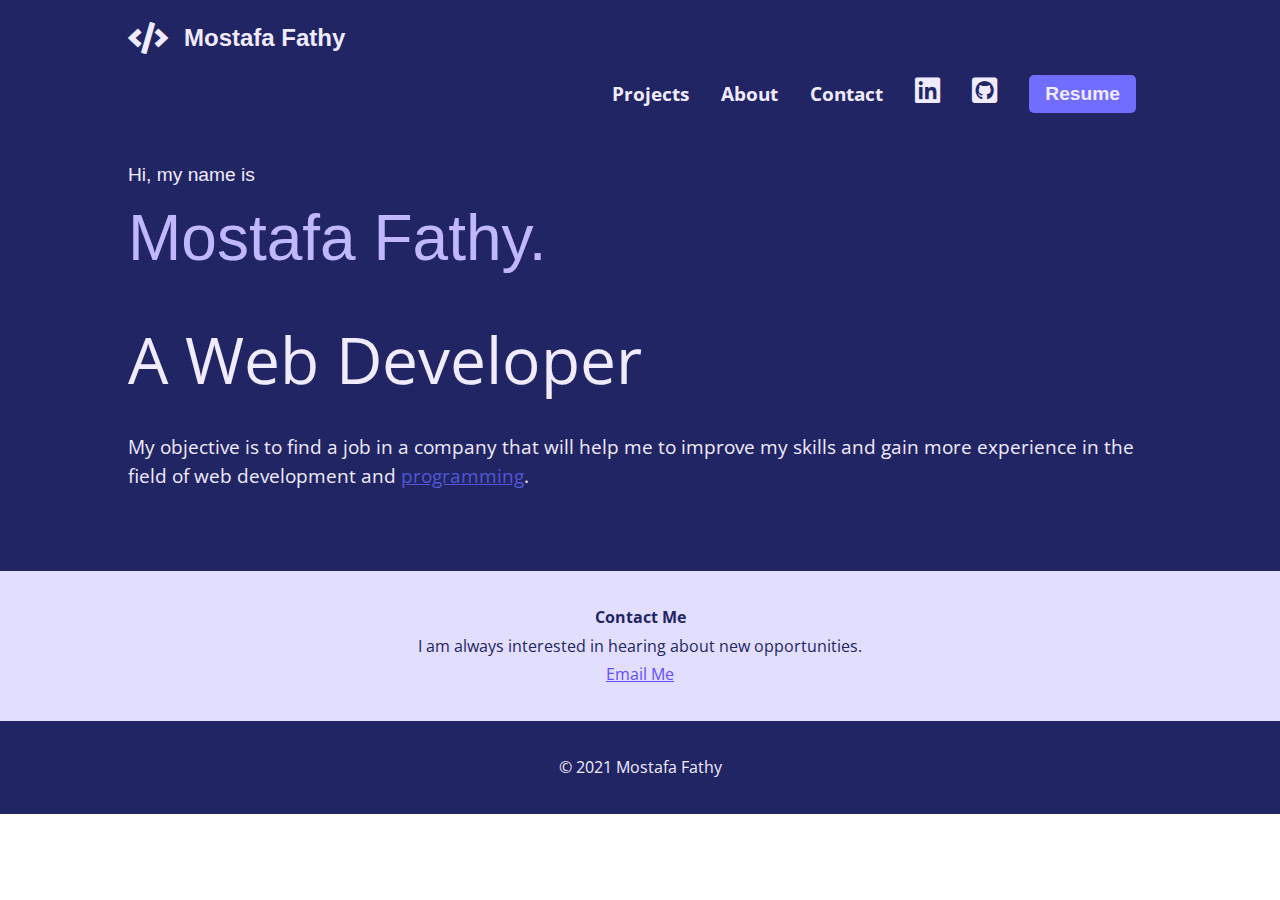
==== index.html @ 65a541f8 "gamed" ====
<!DOCTYPE html>
<html lang="en">
  <head>
    <meta charset="UTF-8" />
    <meta name="viewport" content="width=device-width, initial-scale=1.0" />
    <link
      href="https://fonts.googleapis.com/css2?family=Open+Sans:ital,wght@0,300;0,400;0,500;0,600;0,700;0,800;1,300;1,400;1,500;1,600;1,700;1,800&display=swap"
      rel="stylesheet"
    />
    <link
      href="https://cdnjs.cloudflare.com/ajax/libs/font-awesome/5.15.4/css/all.min.css"
      rel="stylesheet"
    />
    <link rel="stylesheet" href="style.css" />
    <title>Mostafa Fathy Portfolio</title>
  </head>
  <body>
    <div class="main">
    <header>
      <h1><span class="fas fa-code"></span> Mostafa Fathy</h1>
      <nav>
        <ul>
          <li><a href="#">Projects</a></li>
          <li><a href="#">About</a></li>
          <li><a href="#">Contact</a></li>
          <li><a href="#"><span class="fab fa-linkedin" aria-hidden="true"></span></a></li>
          <li><a href="#"><span class="fab fa-github-square" aria-hidden="true"></span></a></li>
          <li><a href="#"><button>Resume</button></a></li>
        </ul>
      </nav>
    </header>
    <main>
      <section id="intro">
        <p id="name">Hi, my name is <span>Mostafa Fathy.</span></p>
        <h2>A Web Developer</h2>
        <p>
          My objective is to find a job in a company that will help me to improve
          my skills and gain more experience in the field of web development and
          <a href="#">programming</a>.
        </p>
      </section>
    </div>
</main>

      <section id="contact">
        <p><span>Contact Me</span><br />I am always interested in hearing about
          new opportunities.<br /><a href="mailto:mostafa@example.com">Email Me</a></p>
      </section>
      <footer>
        <p>&copy; 2021 Mostafa Fathy</p>
      </footer>
  </body>
</html>
---- style.css ----
:root {
    --primary-color: #f0ebff;
    --secondary-color: #716eff;
    --dark-color: #222564;
    --light-color: #f0ebff;
    --main-font: "Open Sans", sans-serif;
    --secondary-font: "Montserrat", sans-serif;
    --links-color: #5157d0;
  }
  
  html {
    box-sizing: border-box;
  }
  
  *,
  *::before,
  *::after {
    box-sizing: inherit;
  }
  
  * {
    margin: 0;
    padding: 0;
  }
  
  body {
    font-family: var(--main-font);
    line-height: 1.8;
    margin: 0;
  }
  
  header {
    background-color: var(--dark-color);
    color: var(--light-color);
    padding: 1rem 8rem;
  }
  
  header h1 {
    font-family: var(--secondary-font);
    font-size: 1.5rem;
    display: flex;
    align-items: center;
    margin-bottom: 1rem;
  }
  
  header h1 span {
    font-size: 2rem;
    margin-right: 1rem;
  }
  
  nav ul {
    display: flex;
    justify-content: flex-end;
    align-items: center;
    list-style: none;
  }
  
  nav ul li {
    margin: 0 1rem;
  }
  
  nav ul li a {
    color: var(--light-color);
    font-size: 1.2rem;
    font-weight: bold;
    text-decoration: none;
  }
  nav ul li a span{
    font-size: 150%;
  }
  
  nav ul li a:hover {
    color: var(--secondary-color);
  }
  
  nav ul li a button {
    background-color: var(--secondary-color);
    color: var(--light-color);
    border: none;
    padding: 0.5rem 1rem;
    border-radius: 5px;
    font-weight: bold;
    font-size: 1.2rem;
    cursor: pointer;
  }
  
  nav ul li a button:hover {
    background-color: var(--light-color);
    color: var(--secondary-color);
  }
  .main{
    background-color: #222564;
  }

  main {
    padding: 2rem 8rem;
  }
  
  #intro {
    background-color: var(--dark-color);
    color: var(--light-color);
    padding-bottom: 2rem;
  }
  
  #intro p {
    font-size: 1.2rem;
    margin-bottom: 1rem;
    line-height: 1.5;
  }
  
  #intro #name {
    font-family: var(--secondary-font);
  }
  
  #intro #name span {
    color: #c0b7ff;
    font-size: 4rem;
    display: block;
  }
  
  #intro h2 {
    font-size: 4rem;
    font-weight: normal;
    margin-bottom: 1rem;
  }
  
  #intro a {
    text-decoration: underline;
    color: var(--links-color);
  }
  
  #intro a:hover {
    color: var(--secondary-color);
    text-decoration: none;
  }
  
  #contact {
    background-color: #e2deff;
    color: var(--dark-color);
    padding: 2rem 0;
    text-align: center;
  }
  
  #contact span {
    font-weight: bolder;
  }
  
  #contact a {
    color: #634fff;
  }
  
  #contact a:hover {
    color: var(--secondary-color);
  }
  footer{
    background-color: #222564;
    color: var(--light-color);
    padding: 2rem 8rem;
    text-align: center;
  }
  
  @media screen and (max-width: 768px) {
    header {
      padding: 1rem;
    }
  
    header h1 {
      font-size: 1.2rem;
      margin-bottom: 0.5rem;
    }
  
    header h1 span {
      font-size: 1.5rem;
      margin-right: 0.5rem;
    }
  
    nav ul li {
      margin: 0 0.5rem;
    }
  
    nav ul li a {
      font-size: 1rem;
    }
  
    nav ul li a button {
      padding: 0.5rem;
      font-size: 1rem;
    }
  
    main {
      padding: 2rem;
    }
  
    #intro h2 {
      font-size: 3rem;
    }
  
    #intro p {
      font-size: 1rem;
    }
  
    #intro #name span {
      font-size: 2.5rem;
    }
  }
  
  @media screen and (max-width: 576px) {
    header h1 {
      flex-direction: column;
      align-items: flex-start;
    }
  
    header h1 span {
      margin-right: 0;
      margin-bottom: 0.5rem;
    }
  }
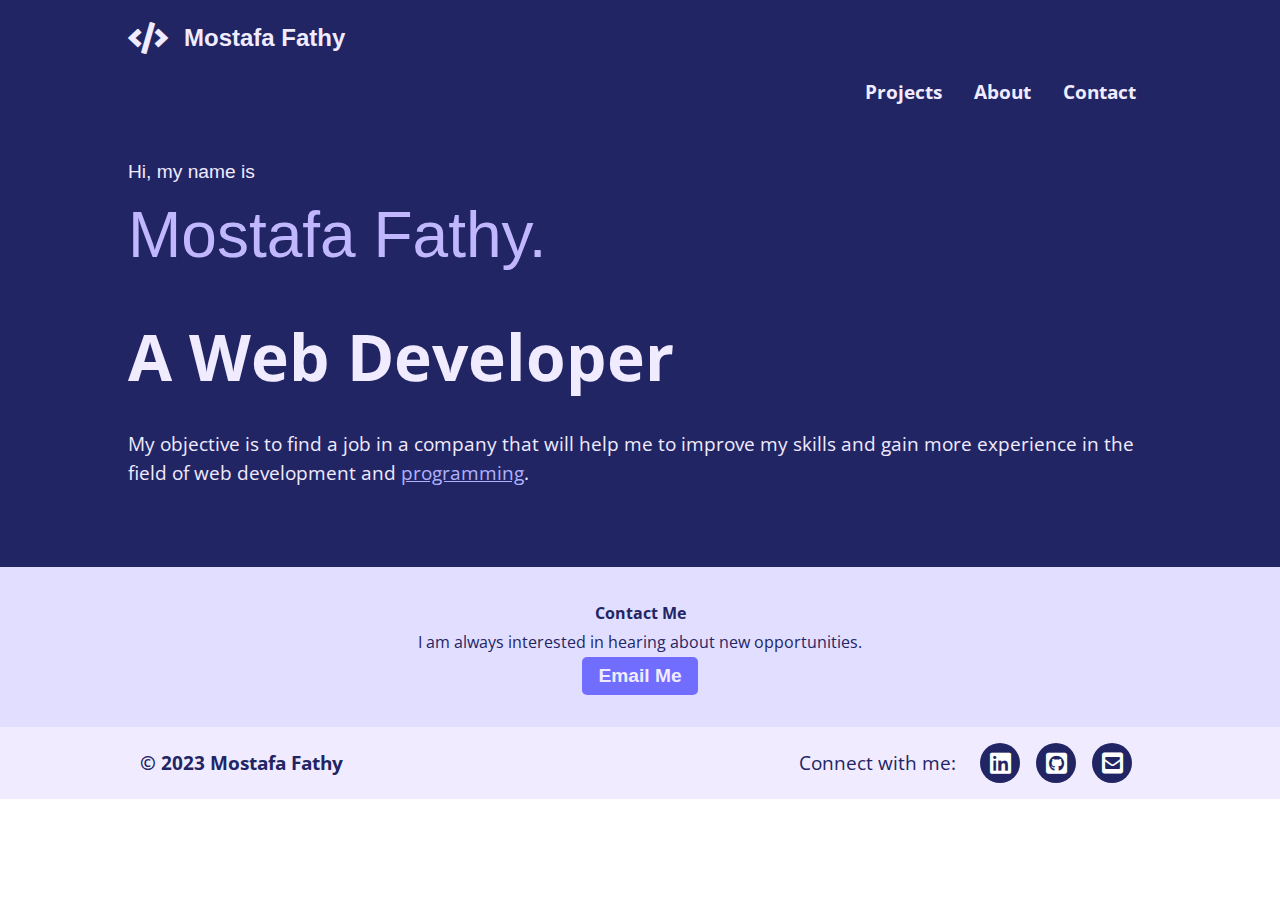
==== commit 14ff0940: "yarab" ====
--- a/index.html
+++ b/index.html
@@ -16,19 +16,21 @@
   </head>
   <body>
     <div class="main">
-    <header>
-      <h1><span class="fas fa-code"></span> Mostafa Fathy</h1>
-      <nav>
-        <ul>
-          <li><a href="#">Projects</a></li>
-          <li><a href="#">About</a></li>
-          <li><a href="#">Contact</a></li>
-          <li><a href="#"><span class="fab fa-linkedin" aria-hidden="true"></span></a></li>
-          <li><a href="#"><span class="fab fa-github-square" aria-hidden="true"></span></a></li>
-          <li><a href="#"><button>Resume</button></a></li>
-        </ul>
-      </nav>
-    </header>
+      <header>
+        <h1><span class="fas fa-code"></span> Mostafa Fathy</h1>
+        <nav>
+          <ul>
+            <li><a href="#projects">Projects</a></li>
+            <li><a href="#about">About</a></li>
+            <li><a href="#contact">Contact</a></li>
+          </ul>
+        </nav>
+        <div class="menu-toggle">
+          <span></span>
+          <span></span>
+          <span></span>
+        </div>
+      </header>
     <main>
       <section id="intro">
         <p id="name">Hi, my name is <span>Mostafa Fathy.</span></p>
@@ -44,10 +46,23 @@
 
       <section id="contact">
         <p><span>Contact Me</span><br />I am always interested in hearing about
-          new opportunities.<br /><a href="mailto:mostafa@example.com">Email Me</a></p>
+          new opportunities.<br /><a href="mailto:mostafafathy1503@gmail.com"><button>Email Me</button></a></p>
       </section>
       <footer>
-        <p>&copy; 2021 Mostafa Fathy</p>
+        <div class="footer-container">
+          <div class="footer-left">
+            <p>&copy; 2023 Mostafa Fathy</p>
+          </div>
+          <div class="footer-right">
+            <p>Connect with me:</p>
+            <ul class="social-links">
+              <li><a href="https://www.linkedin.com/in/mostafafathy/" target="_blank" rel="noopener"><span class="fab fa-linkedin" aria-hidden="true"></span></a></li>
+              <li><a href="https://github.com/MostafaFathy1503" target="_blank" rel="noopener"><span class="fab fa-github-square" aria-hidden="true"></span></a></li>
+              <li><a href="mailto:mostafafathy1503@gmail.com"><span class="fas fa-envelope-square" aria-hidden="true"></span></a></li>
+            </ul>
+          </div>
+        </div>
       </footer>
+      
   </body>
 </html>--- a/style.css
+++ b/style.css
@@ -1,217 +1,298 @@
 :root {
-    --primary-color: #f0ebff;
-    --secondary-color: #716eff;
-    --dark-color: #222564;
-    --light-color: #f0ebff;
-    --main-font: "Open Sans", sans-serif;
-    --secondary-font: "Montserrat", sans-serif;
-    --links-color: #5157d0;
+  --primary-color: #f0ebff;
+  --secondary-color: #716eff;
+  --dark-color: #222564;
+  --light-color: #f0ebff;
+  --main-font: "Open Sans", sans-serif;
+  --secondary-font: "Montserrat", sans-serif;
+  --links-color: #b0b2fd;
+}
+
+html {
+  box-sizing: border-box;
+}
+
+*,
+*::before,
+*::after {
+  box-sizing: inherit;
+}
+
+* {
+  margin: 0;
+  padding: 0;
+}
+
+body {
+  font-family: var(--main-font);
+  line-height: 1.8;
+  margin: 0;
+}
+
+header {
+  background-color: var(--dark-color);
+  color: var(--light-color);
+  padding: 1rem 8rem;
+}
+
+header h1 {
+  font-family: var(--secondary-font);
+  font-size: 1.5rem;
+  display: flex;
+  align-items: center;
+  margin-bottom: 1rem;
+}
+
+header h1 span {
+  font-size: 2rem;
+  margin-right: 1rem;
+}
+
+nav ul {
+  display: flex;
+  justify-content: flex-end;
+  align-items: center;
+  list-style: none;
+}
+
+nav ul li {
+  margin: 0 1rem;
+}
+
+nav ul li a {
+  color: var(--light-color);
+  font-size: 1.2rem;
+  font-weight: bold;
+  text-decoration: none;
+}
+
+nav ul li a span {
+  font-size: 150%;
+}
+
+nav ul li a:hover {
+  color: var(--secondary-color);
+}
+
+nav ul li a button {
+  background-color: var(--secondary-color);
+  color: var(--light-color);
+  border: none;
+  padding: 0.5rem 1rem;
+  border-radius: 5px;
+  font-weight: bold;
+  font-size: 1.2rem;
+  cursor: pointer;
+}
+
+nav ul li a button:hover {
+  background-color: var(--light-color);
+  color: var(--secondary-color);
+}
+
+.main {
+  background-color: #222564;
+}
+
+main {
+  padding: 2rem 8rem;
+}
+
+#intro {
+  background-color: var(--dark-color);
+  color: var(--light-color);
+  padding-bottom: 2rem;
+}
+
+#intro p {
+  font-size: 1.2rem;
+  margin-bottom: 1rem;
+  line-height: 1.5;
+}
+
+#intro #name {
+  font-family: var(--secondary-font);
+}
+
+#intro #name span {
+  color: #c0b7ff;
+  font-size: 4rem;
+  display: block;
+}
+
+#intro h2 {
+  font-size: 4rem;
+  font-weight: bolder;
+  margin-bottom: 1rem;
+}
+
+#intro a {
+  text-decoration: underline;
+  color: var(--links-color);
+}
+
+#intro a:hover {
+  color: var(--secondary-color);
+  text-decoration: none;
+}
+
+#contact {
+  background-color: #e2deff;
+  color: var(--dark-color);
+  padding: 2rem 0;
+  text-align: center;
+}
+
+#contact span {
+  font-weight: bolder;
+}
+
+#contact a {
+  color: #634fff;
+}
+
+#contact a:hover {
+  color: var(--secondary-color);
+}
+
+#contact button {
+  background-color: var(--secondary-color);
+  color: var(--light-color);
+  border: none;
+  padding: 0.5rem 1rem;
+  border-radius: 5px;
+  font-weight: bold;
+  font-size: 1.2rem;
+  cursor: pointer;
+}
+
+footer {
+  background-color: #f0ebff;
+  color: #222564;
+  padding: 1rem 2rem;
+  font-size: 1.2rem;
+  display: flex;
+  justify-content: center;
+}
+
+.footer-container {
+  display: flex;
+  align-items: center;
+  justify-content: space-between;
+  max-width: 1000px;
+  width: 100%;
+}
+
+.footer-left {
+  font-weight: bold;
+}
+
+.footer-right {
+  display: flex;
+  align-items: center;
+}
+
+.footer-right p {
+  margin-right: 1rem;
+}
+
+.social-links {
+  display: flex;
+  list-style: none;
+}
+
+.social-links li {
+  margin: 0 0.5rem;
+}
+
+.social-links li a {
+  display: flex;
+  align-items: center;
+  justify-content: center;
+  width: 2.5rem;
+  height: 2.5rem;
+  border-radius: 50%;
+  color: #fff;
+  background-color: #222564;
+  text-decoration: none;
+  transition: background-color 0.3s ease-out;
+}
+
+.social-links li a:hover {
+  background-color: #716eff;
+}
+
+.social-links li a span {
+  font-size: 1.5rem;
+}
+
+@media screen and (max-width: 768px) {
+  header {
+    padding: 1rem;
+  }
+
+  header h1 {
+    font-size: 1.2rem;
+    margin-bottom: 0.5rem;
+  }
+
+  header h1 span {
+    font-size: 1.5rem;
+    margin-right: 0.5rem;
+  }
+
+  nav ul li {
+    margin: 0 0.5rem;
+  }
+
+  nav ul li a {
+    font-size: 1rem;
+  }
+
+  nav ul li a button {
+    padding: 0.5rem;
+    font-size: 1rem;
+  }
+
+  main {
+    padding: 2rem;
+  }
+
+  #intro h2 {
+    font-size: 3rem;
+  }
+
+  #intro p {
+    font-size: 1rem;
+  }
+
+  #intro #name span {
+    font-size: 2.5rem;
+  }
+}
+
+@media screen and (max-width: 576px) {
+  header h1 {
+    flex-direction: column;
+    align-items: flex-start;
+  }
+
+  header h1 span {
+    margin-right: 0;
+    margin-bottom: 0.5rem;
+  }
+}
+@media only screen and (max-width: 600px) {
+  .footer-container {
+    flex-direction: column;
+    align-items: center;
   }
   
-  html {
-    box-sizing: border-box;
+  .footer-left {
+    margin-bottom: 1rem;
   }
   
-  *,
-  *::before,
-  *::after {
-    box-sizing: inherit;
-  }
-  
-  * {
-    margin: 0;
-    padding: 0;
-  }
-  
-  body {
-    font-family: var(--main-font);
-    line-height: 1.8;
-    margin: 0;
-  }
-  
-  header {
-    background-color: var(--dark-color);
-    color: var(--light-color);
-    padding: 1rem 8rem;
-  }
-  
-  header h1 {
-    font-family: var(--secondary-font);
-    font-size: 1.5rem;
-    display: flex;
-    align-items: center;
-    margin-bottom: 1rem;
-  }
-  
-  header h1 span {
-    font-size: 2rem;
-    margin-right: 1rem;
-  }
-  
-  nav ul {
-    display: flex;
-    justify-content: flex-end;
-    align-items: center;
-    list-style: none;
-  }
-  
-  nav ul li {
-    margin: 0 1rem;
-  }
-  
-  nav ul li a {
-    color: var(--light-color);
-    font-size: 1.2rem;
-    font-weight: bold;
-    text-decoration: none;
-  }
-  nav ul li a span{
-    font-size: 150%;
-  }
-  
-  nav ul li a:hover {
-    color: var(--secondary-color);
-  }
-  
-  nav ul li a button {
-    background-color: var(--secondary-color);
-    color: var(--light-color);
-    border: none;
-    padding: 0.5rem 1rem;
-    border-radius: 5px;
-    font-weight: bold;
-    font-size: 1.2rem;
-    cursor: pointer;
-  }
-  
-  nav ul li a button:hover {
-    background-color: var(--light-color);
-    color: var(--secondary-color);
-  }
-  .main{
-    background-color: #222564;
-  }
-
-  main {
-    padding: 2rem 8rem;
-  }
-  
-  #intro {
-    background-color: var(--dark-color);
-    color: var(--light-color);
-    padding-bottom: 2rem;
-  }
-  
-  #intro p {
-    font-size: 1.2rem;
-    margin-bottom: 1rem;
-    line-height: 1.5;
-  }
-  
-  #intro #name {
-    font-family: var(--secondary-font);
-  }
-  
-  #intro #name span {
-    color: #c0b7ff;
-    font-size: 4rem;
-    display: block;
-  }
-  
-  #intro h2 {
-    font-size: 4rem;
-    font-weight: normal;
-    margin-bottom: 1rem;
-  }
-  
-  #intro a {
-    text-decoration: underline;
-    color: var(--links-color);
-  }
-  
-  #intro a:hover {
-    color: var(--secondary-color);
-    text-decoration: none;
-  }
-  
-  #contact {
-    background-color: #e2deff;
-    color: var(--dark-color);
-    padding: 2rem 0;
-    text-align: center;
-  }
-  
-  #contact span {
-    font-weight: bolder;
-  }
-  
-  #contact a {
-    color: #634fff;
-  }
-  
-  #contact a:hover {
-    color: var(--secondary-color);
-  }
-  footer{
-    background-color: #222564;
-    color: var(--light-color);
-    padding: 2rem 8rem;
-    text-align: center;
-  }
-  
-  @media screen and (max-width: 768px) {
-    header {
-      padding: 1rem;
-    }
-  
-    header h1 {
-      font-size: 1.2rem;
-      margin-bottom: 0.5rem;
-    }
-  
-    header h1 span {
-      font-size: 1.5rem;
-      margin-right: 0.5rem;
-    }
-  
-    nav ul li {
-      margin: 0 0.5rem;
-    }
-  
-    nav ul li a {
-      font-size: 1rem;
-    }
-  
-    nav ul li a button {
-      padding: 0.5rem;
-      font-size: 1rem;
-    }
-  
-    main {
-      padding: 2rem;
-    }
-  
-    #intro h2 {
-      font-size: 3rem;
-    }
-  
-    #intro p {
-      font-size: 1rem;
-    }
-  
-    #intro #name span {
-      font-size: 2.5rem;
-    }
-  }
-  
-  @media screen and (max-width: 576px) {
-    header h1 {
-      flex-direction: column;
-      align-items: flex-start;
-    }
-  
-    header h1 span {
-      margin-right: 0;
-      margin-bottom: 0.5rem;
-    }
-  }+  .social-links li {
+    margin: 0.5rem;
+  }
+}
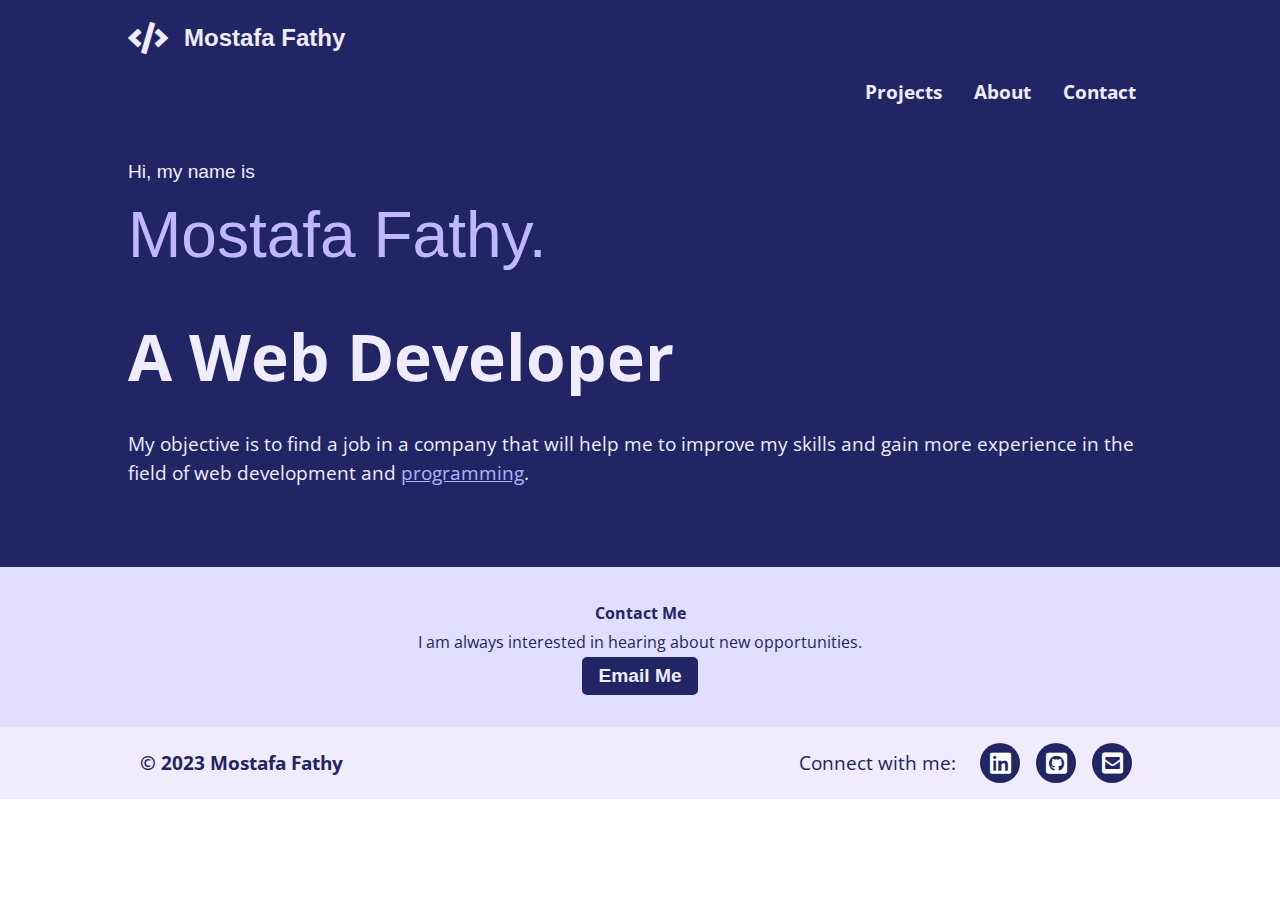
==== commit fc625cad: "AAAAAAAAAAAAAAAAAAAAAAAAAAAAAAAAAAAAAA" ====
--- a/index.html
+++ b/index.html
@@ -17,7 +17,7 @@
   <body>
     <div class="main">
       <header>
-        <h1><span class="fas fa-code"></span> Mostafa Fathy</h1>
+        <h1><span class="fas fa-code"></span> <p>Mostafa Fathy</p></h1>
         <nav>
           <ul>
             <li><a href="#projects">Projects</a></li>
@@ -38,7 +38,7 @@
         <p>
           My objective is to find a job in a company that will help me to improve
           my skills and gain more experience in the field of web development and
-          <a href="#">programming</a>.
+          <a>programming</a>.
         </p>
       </section>
     </div>
@@ -56,8 +56,8 @@
           <div class="footer-right">
             <p>Connect with me:</p>
             <ul class="social-links">
-              <li><a href="https://www.linkedin.com/in/mostafafathy/" target="_blank" rel="noopener"><span class="fab fa-linkedin" aria-hidden="true"></span></a></li>
-              <li><a href="https://github.com/MostafaFathy1503" target="_blank" rel="noopener"><span class="fab fa-github-square" aria-hidden="true"></span></a></li>
+              <li><a href="https://www.linkedin.com/in/mostafa-fathy-6114321a5/" target="_blank" rel="noopener"><span class="fab fa-linkedin" aria-hidden="true"></span></a></li>
+              <li><a href="https://github.com/MostafaFathy1527" target="_blank" rel="noopener"><span class="fab fa-github-square" aria-hidden="true"></span></a></li>
               <li><a href="mailto:mostafafathy1503@gmail.com"><span class="fas fa-envelope-square" aria-hidden="true"></span></a></li>
             </ul>
           </div>
--- a/style.css
+++ b/style.css
@@ -87,7 +87,6 @@
 
 nav ul li a button:hover {
   background-color: var(--light-color);
-  color: var(--secondary-color);
 }
 
 .main {
@@ -97,7 +96,12 @@
 main {
   padding: 2rem 8rem;
 }
-
+.main header h1 span:hover {
+  color: var(--links-color);
+}
+.main header h1 p:hover {
+  color: var(--links-color);
+}
 #intro {
   background-color: var(--dark-color);
   color: var(--light-color);
@@ -156,7 +160,7 @@
 }
 
 #contact button {
-  background-color: var(--secondary-color);
+  background-color: var(--dark-color);
   color: var(--light-color);
   border: none;
   padding: 0.5rem 1rem;
@@ -164,6 +168,9 @@
   font-weight: bold;
   font-size: 1.2rem;
   cursor: pointer;
+}
+#contact button:hover {
+  background-color: var(--secondary-color);
 }
 
 footer {
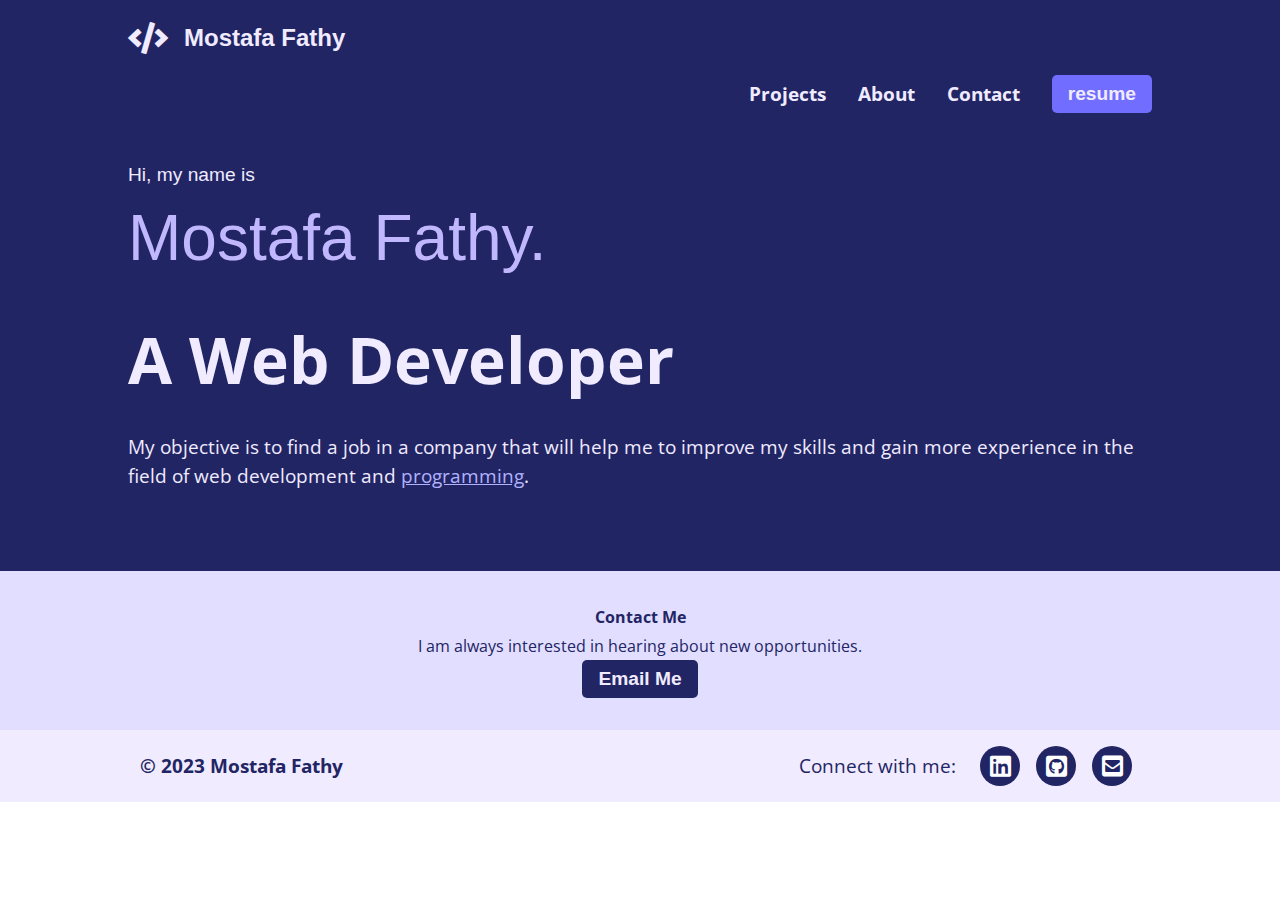
==== commit 13b576f5: "AAAAAAAAAA" ====
--- a/index.html
+++ b/index.html
@@ -19,17 +19,18 @@
       <header>
         <h1><span class="fas fa-code"></span> <p>Mostafa Fathy</p></h1>
         <nav>
+          <div class="menu-toggle">
+            <span></span>
+            <span></span>
+            <span></span>
+          </div>
           <ul>
             <li><a href="#projects">Projects</a></li>
             <li><a href="#about">About</a></li>
             <li><a href="#contact">Contact</a></li>
+            <li><a href="#contact"><button>resume</button></a></li>
           </ul>
-        </nav>
-        <div class="menu-toggle">
-          <span></span>
-          <span></span>
-          <span></span>
-        </div>
+        </nav> 
       </header>
     <main>
       <section id="intro">
--- a/style.css
+++ b/style.css
@@ -49,14 +49,14 @@
 }
 
 nav ul {
-  display: flex;
+  margin: 0;
+  padding: 0;
+  list-style-type: none;
+  display: flex;
+  flex-flow: row wrap;
   justify-content: flex-end;
   align-items: center;
-  list-style: none;
-}
-
-nav ul li {
-  margin: 0 1rem;
+  gap: 2rem;
 }
 
 nav ul li a {
@@ -232,6 +232,45 @@
 .social-links li a span {
   font-size: 1.5rem;
 }
+.menu-toggle {
+  display: none; 
+}
+
+@media (max-width: 768px) {
+  .menu-toggle {
+    display: flex; 
+  }
+  
+  nav ul {
+    display: none; 
+  }
+  
+  .menu-toggle:hover + ul,
+  nav ul:hover {
+    display: flex;
+    flex-direction: column;
+  }  
+}
+
+@media (max-width: 600px) {
+  header nav {
+    position: fixed;
+    top: 0;
+    left: 0;
+    width: 100%;
+    background-color: #222564;
+  }
+}
+
+@media (max-width: 600px) {
+  header nav {
+    position: fixed;
+    top: 0;
+    left: 0;
+    width: 100%;
+    background-color: #222564;
+  }
+}
 
 @media screen and (max-width: 768px) {
   header {
@@ -278,17 +317,6 @@
   }
 }
 
-@media screen and (max-width: 576px) {
-  header h1 {
-    flex-direction: column;
-    align-items: flex-start;
-  }
-
-  header h1 span {
-    margin-right: 0;
-    margin-bottom: 0.5rem;
-  }
-}
 @media only screen and (max-width: 600px) {
   .footer-container {
     flex-direction: column;
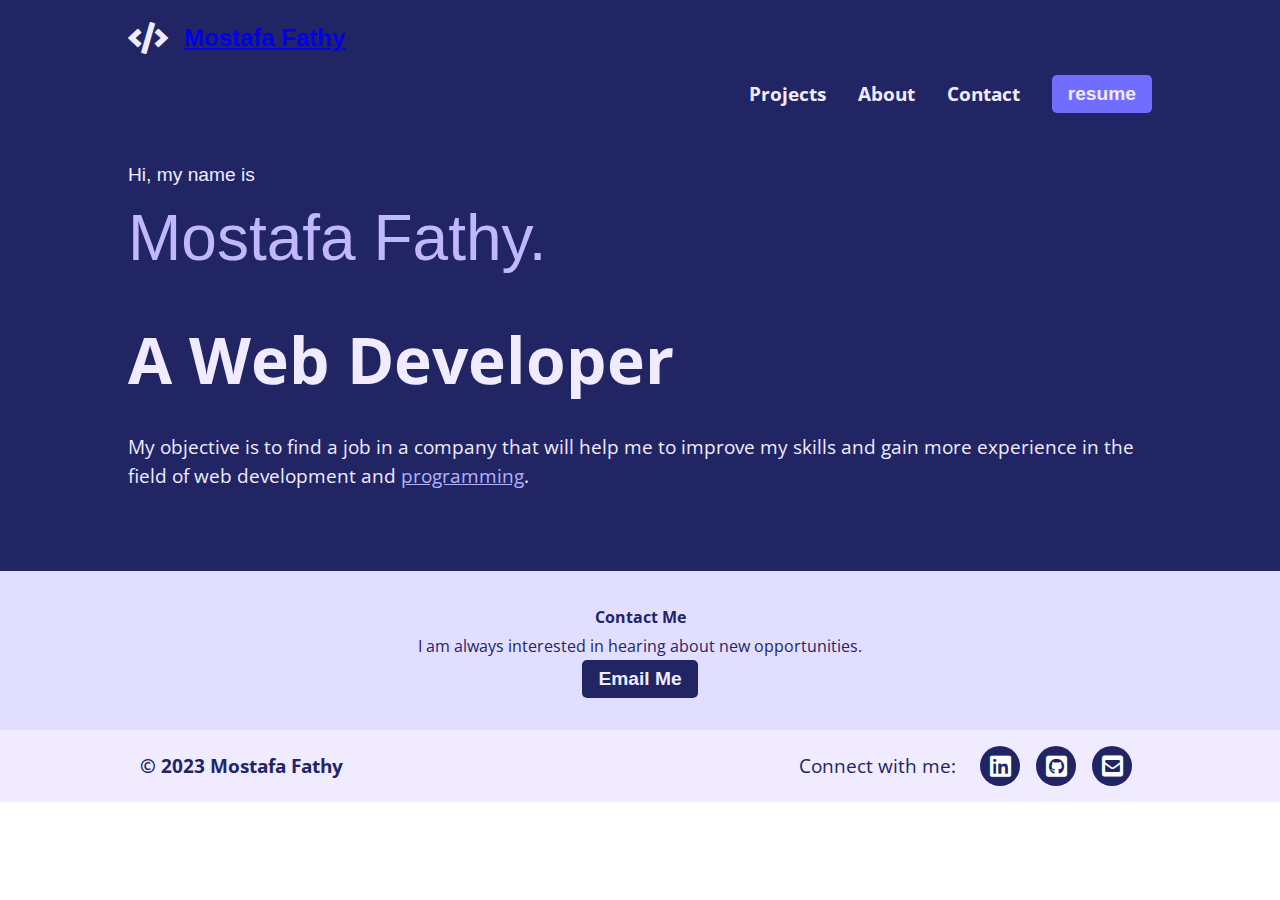
==== commit 653fb0d3: "final" ====
--- a/index.html
+++ b/index.html
@@ -17,20 +17,15 @@
   <body>
     <div class="main">
       <header>
-        <h1><span class="fas fa-code"></span> <p>Mostafa Fathy</p></h1>
-        <nav>
-          <div class="menu-toggle">
-            <span></span>
-            <span></span>
-            <span></span>
-          </div>
-          <ul>
-            <li><a href="#projects">Projects</a></li>
-            <li><a href="#about">About</a></li>
-            <li><a href="#contact">Contact</a></li>
-            <li><a href="#contact"><button>resume</button></a></li>
-          </ul>
-        </nav> 
+        <h1><span class="fas fa-code"></span><a href="index.html"> <p>Mostafa Fathy</p></a></h1>
+          <nav>
+            <ul>
+              <li><a href="#projects">Projects</a></li>
+              <li><a href="#about">About</a></li>
+              <li><a href="#contact">Contact</a></li>
+              <li><a href="#contact"><button>resume</button></a></li>
+            </ul>
+          </nav>
       </header>
     <main>
       <section id="intro">
@@ -64,6 +59,6 @@
           </div>
         </div>
       </footer>
-      
+      <script src="mainscript.js"></script>
   </body>
 </html>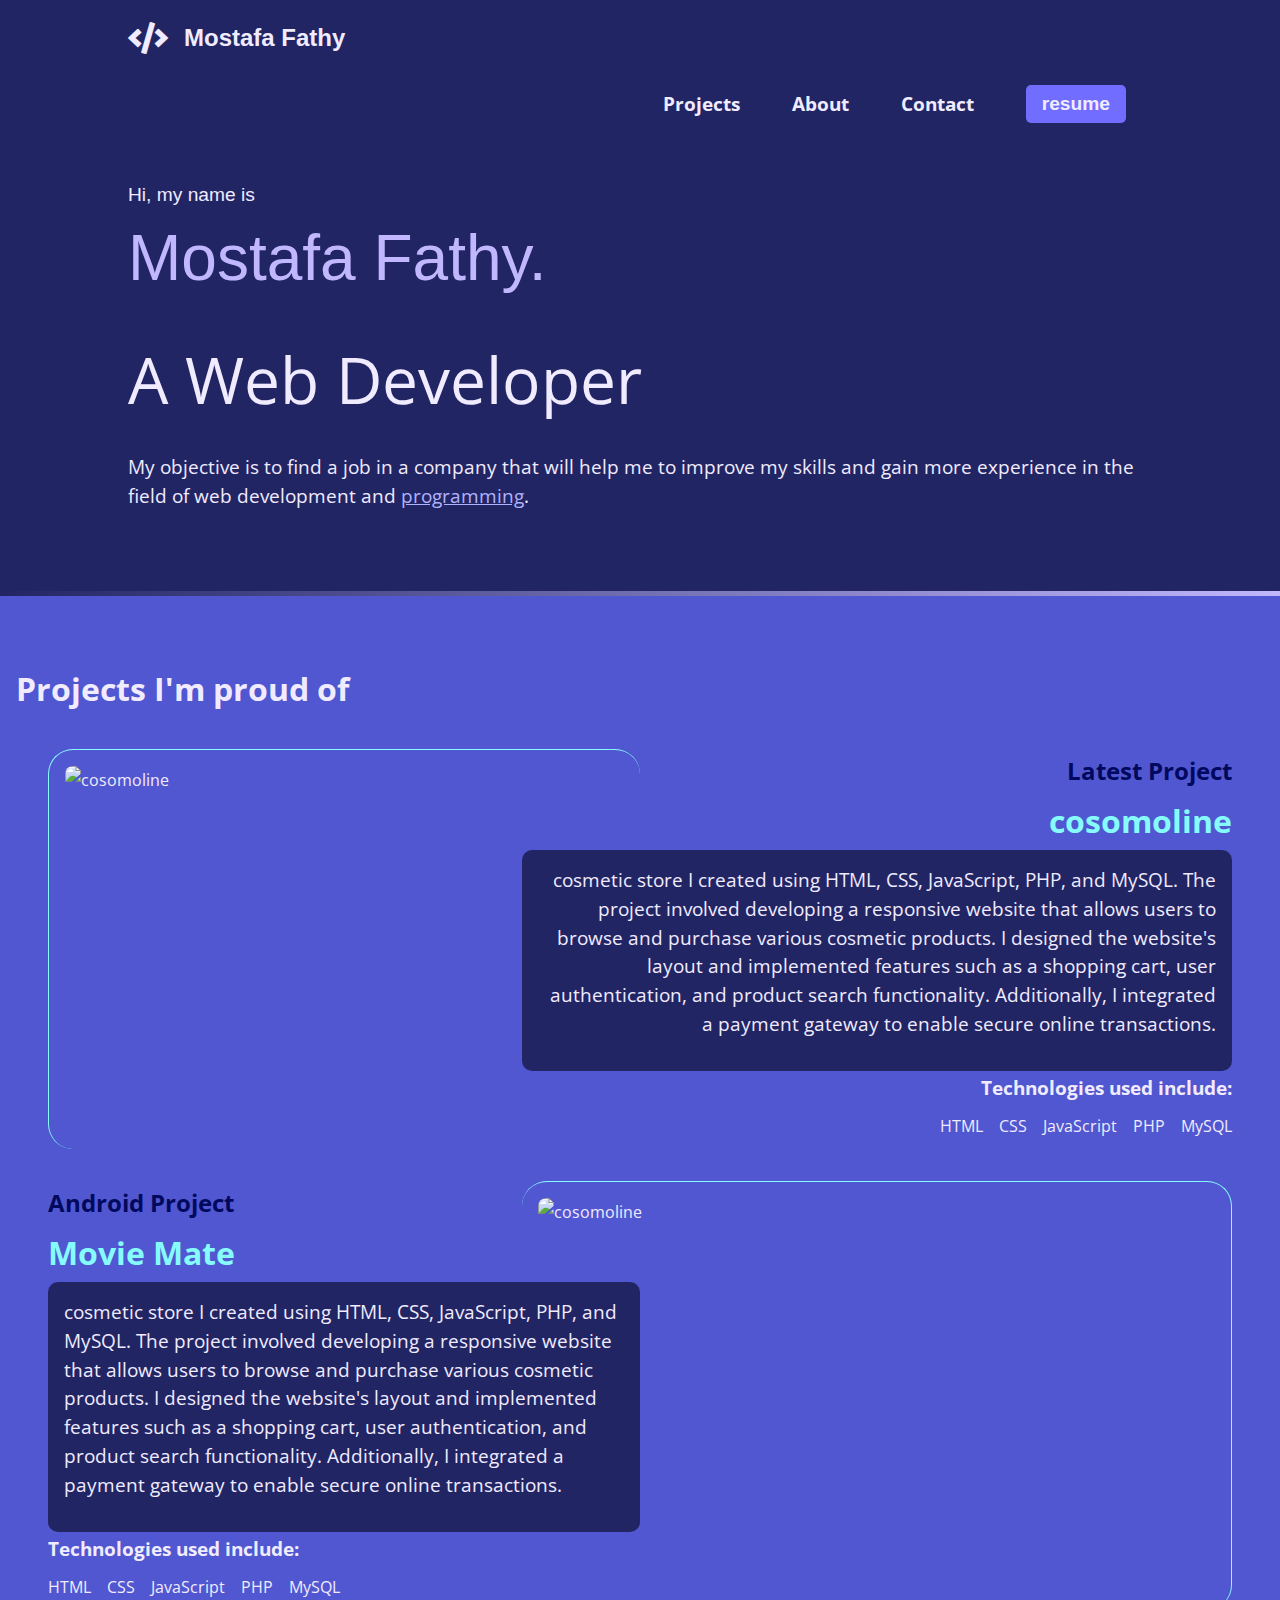
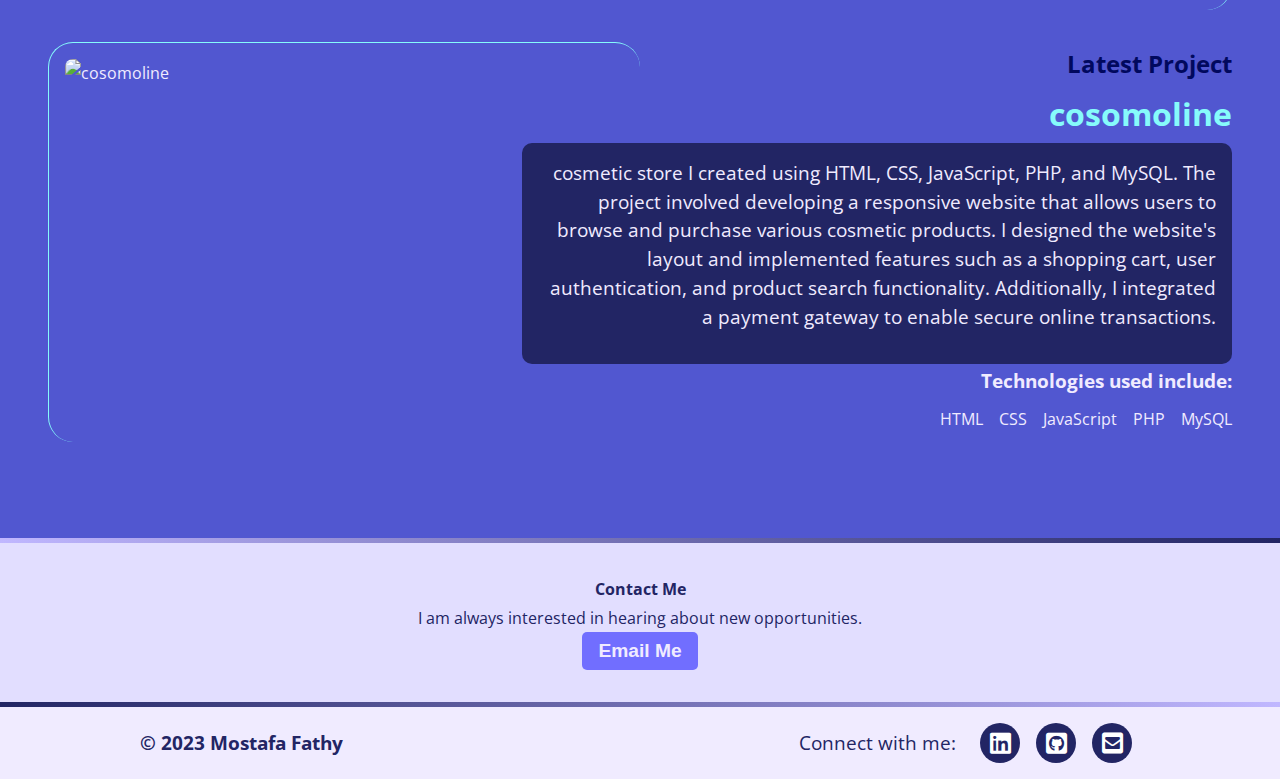
==== commit 8182f1e0: "final" ====
--- a/index.html
+++ b/index.html
@@ -1,32 +1,32 @@
 <!DOCTYPE html>
 <html lang="en">
-  <head>
-    <meta charset="UTF-8" />
-    <meta name="viewport" content="width=device-width, initial-scale=1.0" />
-    <link
-      href="https://fonts.googleapis.com/css2?family=Open+Sans:ital,wght@0,300;0,400;0,500;0,600;0,700;0,800;1,300;1,400;1,500;1,600;1,700;1,800&display=swap"
-      rel="stylesheet"
-    />
-    <link
-      href="https://cdnjs.cloudflare.com/ajax/libs/font-awesome/5.15.4/css/all.min.css"
-      rel="stylesheet"
-    />
-    <link rel="stylesheet" href="style.css" />
-    <title>Mostafa Fathy Portfolio</title>
-  </head>
-  <body>
-    <div class="main">
-      <header>
-        <h1><span class="fas fa-code"></span><a href="index.html"> <p>Mostafa Fathy</p></a></h1>
-          <nav>
-            <ul>
-              <li><a href="#projects">Projects</a></li>
-              <li><a href="#about">About</a></li>
-              <li><a href="#contact">Contact</a></li>
-              <li><a href="#contact"><button>resume</button></a></li>
-            </ul>
-          </nav>
-      </header>
+
+<head>
+  <meta charset="UTF-8" />
+  <meta name="viewport" content="width=device-width, initial-scale=1.0" />
+  <link
+    href="https://fonts.googleapis.com/css2?family=Open+Sans:ital,wght@0,300;0,400;0,500;0,600;0,700;0,800;1,300;1,400;1,500;1,600;1,700;1,800&display=swap"
+    rel="stylesheet" />
+  <link href="https://cdnjs.cloudflare.com/ajax/libs/font-awesome/5.15.4/css/all.min.css" rel="stylesheet" />
+  <link rel="stylesheet" href="style.css" />
+  <title>Mostafa Fathy Portfolio</title>
+</head>
+
+<body>
+  <div class="main">
+    <header>
+      <h1><span class="fas fa-code"></span><a href="index.html">
+          <p>Mostafa Fathy</p>
+        </a></h1>
+      <nav>
+        <ul>
+          <li><a href="#projects">Projects</a></li>
+          <li><a href="#about">About</a></li>
+          <li><a href="#contact">Contact</a></li>
+          <li><a href="#contact"><button>resume</button></a></li>
+        </ul>
+      </nav>
+    </header>
     <main>
       <section id="intro">
         <p id="name">Hi, my name is <span>Mostafa Fathy.</span></p>
@@ -37,28 +37,102 @@
           <a>programming</a>.
         </p>
       </section>
+  </div>
+  </main>
+  <div class="line    right"></div>
+  <section class="projects">
+    <h2>Projects I'm proud of</h2>
+    <article>
+      <img src="project1.png" alt="cosomoline">
+      <div class="text">
+        <h4 >Latest Project</h4>
+        <h3 class="tittle">cosomoline</h3>
+        <div class="disc-box">
+          <p>cosmetic store I created using HTML, CSS, JavaScript, PHP, and MySQL. The project involved developing a
+            responsive website that allows users to browse and purchase various cosmetic products. I designed the
+            website's layout and implemented features such as a shopping cart, user authentication, and product search
+            functionality. Additionally, I integrated a payment gateway to enable secure online transactions.</p>
+
+        </div>
+        <h3 class>Technologies used include:</h3>
+        <ul>
+          <li>HTML</li>
+          <li>CSS</li>
+          <li>JavaScript</li>
+          <li>PHP</li>
+          <li>MySQL</li>
+      </div>
+    </article>
+    <article class="article-revrsed">
+      <img src="project1.png" alt="cosomoline">
+      <div class="text">
+        <h4 >Android Project</h4>
+        <h3 class="tittle">Movie Mate</h3>
+        <div class="disc-box">
+          <p>cosmetic store I created using HTML, CSS, JavaScript, PHP, and MySQL. The project involved developing a
+            responsive website that allows users to browse and purchase various cosmetic products. I designed the
+            website's layout and implemented features such as a shopping cart, user authentication, and product search
+            functionality. Additionally, I integrated a payment gateway to enable secure online transactions.</p>
+
+        </div>
+        <h3 class>Technologies used include:</h3>
+        <ul>
+          <li>HTML</li>
+          <li>CSS</li>
+          <li>JavaScript</li>
+          <li>PHP</li>
+          <li>MySQL</li>
+      </div>
+    </article>
+    <article>
+      <img src="project1.png" alt="cosomoline">
+      <div class="text">
+        <h4 >Latest Project</h4>
+        <h3 class="tittle">cosomoline</h3>
+        <div class="disc-box">
+          <p>cosmetic store I created using HTML, CSS, JavaScript, PHP, and MySQL. The project involved developing a
+            responsive website that allows users to browse and purchase various cosmetic products. I designed the
+            website's layout and implemented features such as a shopping cart, user authentication, and product search
+            functionality. Additionally, I integrated a payment gateway to enable secure online transactions.</p>
+
+        </div>
+        <h3 class>Technologies used include:</h3>
+        <ul>
+          <li>HTML</li>
+          <li>CSS</li>
+          <li>JavaScript</li>
+          <li>PHP</li>
+          <li>MySQL</li>
+      </div>
+    </article>
+  </section>
+  <div class="line  left"></div>
+
+  <section id="contact">
+    <p><span>Contact Me</span><br />I am always interested in hearing about
+      new opportunities.<br /><a href="mailto:mostafafathy1503@gmail.com"><button>Email Me</button></a></p>
+  </section>
+
+
+  <div class="line   right"></div>
+  <footer>
+    <div class="footer-container">
+      <div class="footer-left">
+        <p>&copy; 2023 Mostafa Fathy</p>
+      </div>
+      <div class="footer-right">
+        <p>Connect with me:</p>
+        <ul class="social-links">
+          <li><a href="https://www.linkedin.com/in/mostafa-fathy-6114321a5/" target="_blank" rel="noopener"><span
+                class="fab fa-linkedin" aria-hidden="true"></span></a></li>
+          <li><a href="https://github.com/MostafaFathy1527" target="_blank" rel="noopener"><span
+                class="fab fa-github-square" aria-hidden="true"></span></a></li>
+          <li><a href="mailto:mostafafathy1503@gmail.com"><span class="fas fa-envelope-square"
+                aria-hidden="true"></span></a></li>
+        </ul>
+      </div>
     </div>
-</main>
+  </footer>
+</body>
 
-      <section id="contact">
-        <p><span>Contact Me</span><br />I am always interested in hearing about
-          new opportunities.<br /><a href="mailto:mostafafathy1503@gmail.com"><button>Email Me</button></a></p>
-      </section>
-      <footer>
-        <div class="footer-container">
-          <div class="footer-left">
-            <p>&copy; 2023 Mostafa Fathy</p>
-          </div>
-          <div class="footer-right">
-            <p>Connect with me:</p>
-            <ul class="social-links">
-              <li><a href="https://www.linkedin.com/in/mostafa-fathy-6114321a5/" target="_blank" rel="noopener"><span class="fab fa-linkedin" aria-hidden="true"></span></a></li>
-              <li><a href="https://github.com/MostafaFathy1527" target="_blank" rel="noopener"><span class="fab fa-github-square" aria-hidden="true"></span></a></li>
-              <li><a href="mailto:mostafafathy1503@gmail.com"><span class="fas fa-envelope-square" aria-hidden="true"></span></a></li>
-            </ul>
-          </div>
-        </div>
-      </footer>
-      <script src="mainscript.js"></script>
-  </body>
 </html>--- a/style.css
+++ b/style.css
@@ -6,6 +6,7 @@
   --main-font: "Open Sans", sans-serif;
   --secondary-font: "Montserrat", sans-serif;
   --links-color: #b0b2fd;
+  --aqua: #86fbfb;
 }
 
 html {
@@ -42,21 +43,53 @@
   align-items: center;
   margin-bottom: 1rem;
 }
+header h1 a{
+  background-color: var(--dark-color);
+  color: var(--light-color);
+  text-decoration: none;
+}
+header h1 a:hover{
+  color: var(--secondary-color);
+  text-decoration: none;
+}
 
 header h1 span {
   font-size: 2rem;
   margin-right: 1rem;
 }
-
+header h1 span:hover{
+  color: var(--secondary-color);
+  text-decoration: none;
+}
+
+nav ul{
+  list-style-type: none;
+  padding: 0;
+}
+
+nav a{
+  font-size: 20px;
+  font-weight: bold;
+  text-decoration:none;
+  padding: 10px;
+  color: #e9edef;
+  display: block;
+}
+nav a:hover{
+  font-weight: bolder;
+  color: #ffffff;
+}
+@media screen and (min-width: 768px) {
 nav ul {
-  margin: 0;
-  padding: 0;
-  list-style-type: none;
-  display: flex;
-  flex-flow: row wrap;
+  display: flex;
   justify-content: flex-end;
   align-items: center;
-  gap: 2rem;
+  list-style: none;
+}
+
+nav ul li {
+  margin: 0 1rem;
+}
 }
 
 nav ul li a {
@@ -87,6 +120,7 @@
 
 nav ul li a button:hover {
   background-color: var(--light-color);
+  color: var(--secondary-color);
 }
 
 .main {
@@ -96,12 +130,7 @@
 main {
   padding: 2rem 8rem;
 }
-.main header h1 span:hover {
-  color: var(--links-color);
-}
-.main header h1 p:hover {
-  color: var(--links-color);
-}
+
 #intro {
   background-color: var(--dark-color);
   color: var(--light-color);
@@ -126,7 +155,7 @@
 
 #intro h2 {
   font-size: 4rem;
-  font-weight: bolder;
+  font-weight: normal;
   margin-bottom: 1rem;
 }
 
@@ -138,6 +167,17 @@
 #intro a:hover {
   color: var(--secondary-color);
   text-decoration: none;
+}
+.line{
+  width: 100%;
+  height: 0.3rem;
+  margin: 0 0 0 0;
+}
+.right{
+  background-image: linear-gradient(to right,#222564,#c0b7ff);
+}
+.left{
+  background-image: linear-gradient(to right,#c0b7ff,#222564);
 }
 
 #contact {
@@ -160,7 +200,7 @@
 }
 
 #contact button {
-  background-color: var(--dark-color);
+  background-color: var(--secondary-color);
   color: var(--light-color);
   border: none;
   padding: 0.5rem 1rem;
@@ -169,9 +209,125 @@
   font-size: 1.2rem;
   cursor: pointer;
 }
-#contact button:hover {
-  background-color: var(--secondary-color);
-}
+article{
+  margin: 2rem;
+}
+.projects{
+  background-color: #5157D0;
+  color: var(--light-color);
+  padding: 4rem 1rem;
+}
+.projects h2{
+  font-size: 2rem;
+  font-weight: bold;
+  margin-bottom: 1rem;
+}
+.projects p{
+  font-size: 1.2rem;
+  margin-bottom: 1rem;
+  line-height: 1.5;
+}
+.projects article{
+  display: grid;
+  grid-template-columns: repeat(10,1fr);
+}
+.projects img{
+  grid-column: 1/6;
+  grid-row: 1/2;
+  border-left: 1px solid var(--aqua);
+  border-top: 1px solid var(--aqua);
+  border-radius: 25px;
+  padding: 1rem;
+
+}
+img{
+  width: 100%;
+
+}
+.text{
+  grid-column: 5/11;
+  grid-row: 1/2;
+  text-align: right;
+  order : 1;
+}
+.text .tittle{
+  font-size: 2rem;
+  font-weight: bolder;
+  color : var(--aqua);
+
+}
+.text h4{
+  font-size: 1.5rem;
+  font-weight: bolder;
+  color : #01095e;
+}
+.text .disc-box{
+  background-color: var(--dark-color);
+  border-radius: 10px;
+  padding: 1rem;
+}
+.text ul{
+
+  display: flex;
+  flex-flow: row wrap;
+  justify-content: flex-end;
+  gap: 1rem;
+  font-size: 1rem;
+}
+.text ul li{
+  padding: 0.5rem 0;
+  display: flex;
+}
+.article-revrsed{
+  display: grid;
+  grid-template-columns: repeat(10,1fr);
+  margin-top:2rem ;
+}
+.article-revrsed img{
+  grid-column: 5/11;
+  grid-row: 1/2;
+  border-right: 1px solid var(--aqua);
+  border-top: 1px solid var(--aqua);
+  border-left: 0;
+  border-bottom: 0;
+  border-radius: 25px;
+  padding: 1rem;
+}
+.article-revrsed .text{
+  grid-column: 1/6;
+  grid-row: 1/2;
+  text-align: left;
+  order : 1;
+}
+.article-revrsed .text .tittle{
+  font-size: 2rem;
+  font-weight: bolder;
+  color : var(--aqua);
+
+}
+.article-revrsed .text h4{
+  font-size: 1.5rem;
+  font-weight: bolder;
+  color : #01095e;
+}
+.article-revrsed .text .disc-box{
+  background-color: var(--dark-color);
+  border-radius: 10px;
+  padding: 1rem;
+}
+.article-revrsed .text ul{
+
+  display: flex;
+  flex-flow: row wrap;
+  justify-content: flex-start;
+  gap: 1rem;
+  font-size: 1rem;
+}
+.article-revrsed .text ul li{
+  padding: 0.5rem 0;
+  display: flex;
+}
+
 
 footer {
   background-color: #f0ebff;
@@ -232,45 +388,6 @@
 .social-links li a span {
   font-size: 1.5rem;
 }
-.menu-toggle {
-  display: none; 
-}
-
-@media (max-width: 768px) {
-  .menu-toggle {
-    display: flex; 
-  }
-  
-  nav ul {
-    display: none; 
-  }
-  
-  .menu-toggle:hover + ul,
-  nav ul:hover {
-    display: flex;
-    flex-direction: column;
-  }  
-}
-
-@media (max-width: 600px) {
-  header nav {
-    position: fixed;
-    top: 0;
-    left: 0;
-    width: 100%;
-    background-color: #222564;
-  }
-}
-
-@media (max-width: 600px) {
-  header nav {
-    position: fixed;
-    top: 0;
-    left: 0;
-    width: 100%;
-    background-color: #222564;
-  }
-}
 
 @media screen and (max-width: 768px) {
   header {
@@ -317,6 +434,53 @@
   }
 }
 
+@media screen and (max-width: 576px) {
+  header h1 {
+    font-size: 1.2rem;
+    margin-bottom: 0.5rem;
+  }
+
+}
+
+@media screen and (max-width: 768px) {
+  .projects {
+  padding: 2rem;
+  }
+  
+  .projects article {
+  grid-template-columns: 1fr;
+  }
+  
+  .text {
+  grid-column: 1;
+  grid-row: 1;
+  text-align: left;
+  }
+  
+  .projects img {
+  grid-column: 1;
+  grid-row: 2;
+  border-left: 1px solid var(--aqua);
+  border-top: 1px solid var(--aqua);
+  border-radius: 25px;
+  padding: 1rem;
+  }
+  
+  .article-revrsed .text {
+  grid-column: 1;
+  grid-row: 1;
+  text-align: left;
+  }
+  
+  .article-revrsed img {
+  grid-column: 1;
+  grid-row: 2;
+  border-right: 1px solid var(--aqua);
+  border-top: 1px solid var(--aqua);
+  border-radius: 25px;
+  padding: 1rem;
+  }
+  }
 @media only screen and (max-width: 600px) {
   .footer-container {
     flex-direction: column;
